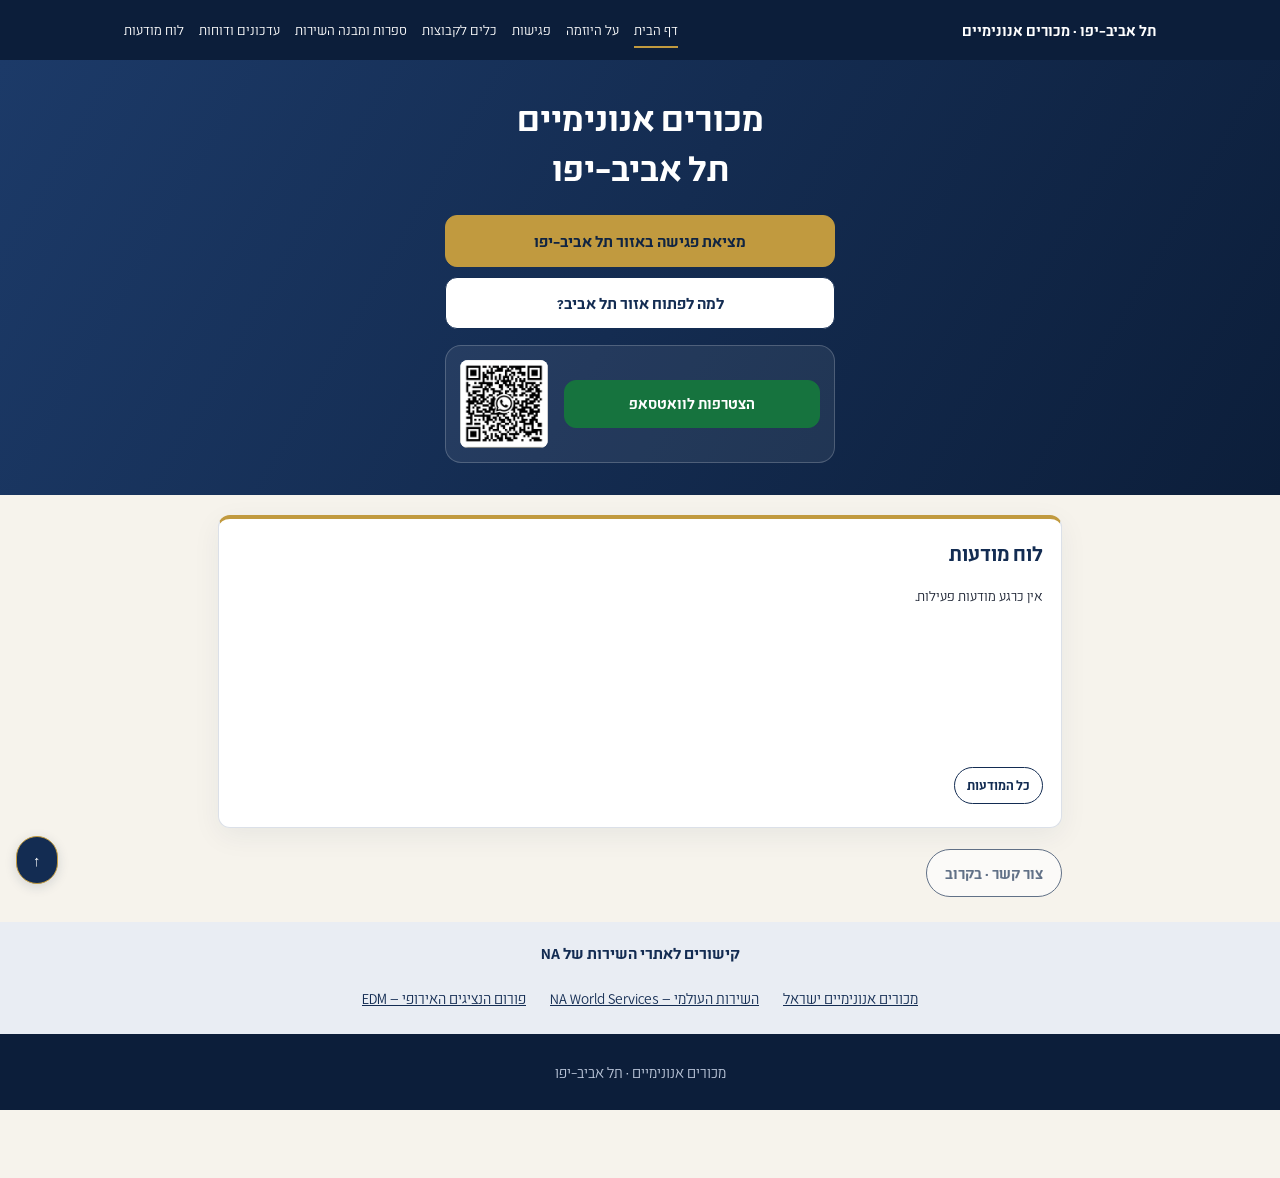
==== index.html @ 6b696fb6 "Apply Meoded Pashut Light and Bold across all site pages" ====
<!doctype html><html lang="he" dir="rtl"><head><meta charset="UTF-8"><meta name="viewport" content="width=device-width, initial-scale=1.0"><meta name="color-scheme" content="light only"><meta name="theme-color" content="#132c52"><title>מכורים אנונימיים · תל אביב–יפו | פגישות, שירות ועדכונים</title><meta name="description" content="מידע לקבוצות ולחברים בתל אביב–יפו: רשימת פגישות, לוח מודעות, קריאות, ספרות ומבנה השירות, היוזמה להקמת אזור וקישור לקבוצת הוואטסאפ."><link rel="canonical" href="https://na-tel-aviv.github.io/"><meta property="og:type" content="website"><meta property="og:locale" content="he_IL"><meta property="og:site_name" content="יוזמת אזור שירות תל אביב–יפו"><meta property="og:title" content="מכורים אנונימיים · תל אביב–יפו | פגישות ושירות"><meta property="og:description" content="מידע לקבוצות ולחברים בתל אביב–יפו: רשימת פגישות, לוח מודעות, קריאות, ספרות ומבנה השירות, היוזמה להקמת אזור וקישור לקבוצת הוואטסאפ."><meta property="og:url" content="https://na-tel-aviv.github.io/"><meta property="og:image" content="https://na-tel-aviv.github.io/assets/tel-aviv-share.jpg"><meta property="og:image:secure_url" content="https://na-tel-aviv.github.io/assets/tel-aviv-share.jpg"><meta property="og:image:type" content="image/jpeg"><meta property="og:image:width" content="1536"><meta property="og:image:height" content="1536"><meta property="og:image:alt" content="אזור תל אביב — סמל NA על רקע העיר בשעת ערב"><meta name="twitter:card" content="summary_large_image"><meta name="twitter:title" content="מכורים אנונימיים · תל אביב–יפו | פגישות ושירות"><meta name="twitter:description" content="מידע לקבוצות ולחברים בתל אביב–יפו: רשימת פגישות, לוח מודעות, קריאות, ספרות ומבנה השירות, היוזמה להקמת אזור וקישור לקבוצת הוואטסאפ."><meta name="twitter:image" content="https://na-tel-aviv.github.io/assets/tel-aviv-share.jpg"><link rel="stylesheet" href="community-v5.css"><script src="community-v5.js" defer></script><style>
.home .hub-hero{padding:32px 20px}.home .hub-hero h1{font-size:38px;line-height:1.3;margin:0 auto 24px}.home .home-actions{display:grid;grid-template-columns:1fr;gap:10px;max-width:390px;margin:0 auto}.home .home-actions>.action{display:flex;align-items:center;justify-content:center;min-height:48px;padding:10px 16px;margin:0;border-radius:12px;font-size:17px}.home-join-row{display:flex;align-items:center;justify-content:space-between;gap:16px;margin-top:6px;padding:14px;background:rgba(255,255,255,.07);border:1px solid rgba(255,255,255,.2);border-radius:16px}.home .home-join-row .whatsapp-qr{width:88px;flex:0 0 88px;border-radius:8px}.home .home-join-row .whatsapp-button{display:flex;align-items:center;justify-content:center;flex:1;min-height:48px;max-width:none;margin:0;padding:10px 12px;border-radius:12px;font-size:16px;line-height:1.4;text-align:center}.home #home-board h2{font-size:22px}.home .compact-home{padding:20px 18px}.home header.nav{padding:12px 0}.home .site-links{gap:5px 15px}
@media(max-width:600px){.home .brand{font-size:14px;text-align:center}.home .site-links{display:grid;grid-template-columns:repeat(3,minmax(0,1fr));gap:2px 8px;margin-top:10px;text-align:center;align-items:center}.home .site-links a{font-size:12px;line-height:1.35;padding:6px 0}.home .site-links a:nth-child(5){grid-column:span 2}.home .hub-hero{padding:28px 20px}.home .hub-hero h1{font-size:30px;margin-bottom:22px}.home .home-actions>.action{font-size:16px}.home .home-join-row{gap:12px;padding:12px}.home .home-join-row .whatsapp-qr{width:80px;flex-basis:80px}.home .home-join-row .whatsapp-button{font-size:15px;padding:10px 8px}.home .container{padding:0 16px}}
</style><link rel="stylesheet" href="typography-meoded.css"></head><body class="home"><header class="nav"></header><main><section class="hub-hero"><h1>מכורים אנונימיים<br>תל אביב–יפו</h1><div class="home-actions"><a class="action primary home-gold" href="meetings.html">מציאת פגישה באזור תל אביב–יפו</a><a class="action" href="initiative.html">למה לפתוח אזור תל אביב?</a><div class="home-join-row"><a class="action whatsapp-button" href="https://chat.whatsapp.com/EUOjk9FN8PeHu8zRY08g4K?s=cl&amp;p=a&amp;mlu=4&amp;ilr=4" target="_blank" rel="noopener noreferrer">הצטרפות לוואטסאפ</a><a href="https://chat.whatsapp.com/EUOjk9FN8PeHu8zRY08g4K?s=cl&amp;p=a&amp;mlu=4&amp;ilr=4" target="_blank" rel="noopener noreferrer" class="whatsapp-qr" aria-label="הצטרפות לקבוצת הוואטסאפ באמצעות קוד QR"><img src="[data-uri]" alt="קוד QR להצטרפות לקבוצת אזור תל אביב בדרך" width="1384" height="1536"></a></div></div></section><div class="hub-main compact-home"><div id="home-board"></div><div class="home-utilities"><button class="action" disabled>צור קשר · בקרוב</button></div></div></main><footer>מכורים אנונימיים · תל אביב–יפו</footer></body></html>
---- community-v5.css ----
:root{--navy:#132c52;--paper:#f6f3ec;--gold:#c19a3f;--muted:#4a5468}*{box-sizing:border-box}html{scroll-padding-top:130px}body{margin:0;background:var(--paper);color:#1c2333;font-family:'Segoe UI',Arial,sans-serif;line-height:1.75;direction:rtl}a{color:var(--navy)}button,input,select,textarea{font:inherit}button,.action{cursor:pointer}a:focus-visible,button:focus-visible,summary:focus-visible,input:focus-visible,select:focus-visible,textarea:focus-visible{outline:3px solid #bd8618;outline-offset:4px}header.nav{position:sticky;top:0;z-index:50;background:#0c1e3a;color:white;padding:14px 0}.nav-inner{display:flex;flex-wrap:wrap;gap:12px;justify-content:space-between;align-items:center}.container{max-width:1080px;margin:auto;padding:0 24px}.brand{font-weight:700}.brand a{color:white;text-decoration:none}.site-links{display:flex;gap:10px 20px;flex-wrap:wrap}.site-links a{color:#fff;font-size:15px;text-decoration:none;padding:4px 0}.site-links a[aria-current=page]{border-bottom:2px solid var(--gold)}.skip{position:fixed;right:20px;top:-100px;z-index:100;background:white;padding:12px}.skip:focus{top:12px}.hub-hero{background:linear-gradient(120deg,#1c3a68,#0c1e3a);color:#fff;padding:58px 24px;text-align:center}.hub-hero h1{font-family:Georgia,'Times New Roman',serif;font-size:clamp(29px,4vw,42px);margin:0 auto 14px;max-width:840px;line-height:1.4;color:white}.hub-hero p{max-width:750px;margin:0 auto;color:#d1dbee;font-size:18px}.hub-main{max-width:1000px;margin:auto;padding:38px 24px 65px;min-width:0}.hub-main h2{color:var(--navy);font-size:26px;line-height:1.4}.hub-main section{padding:22px 0}.intro,.source{color:var(--muted)}.source{font-size:14px}.paper{background:#fff;padding:26px;border-radius:14px;margin:20px 0;border-right:4px solid var(--gold);box-shadow:0 6px 24px #132c5209}.action{display:inline-block;border:1px solid var(--navy);border-radius:24px;padding:9px 18px;color:var(--navy);background:#fff;text-decoration:none;margin:5px 0}.action.primary{background:var(--navy);color:#fff}.toolbar{display:flex;gap:12px;flex-wrap:wrap;align-items:end;margin:20px 0}.toolbar label{display:flex;flex-direction:column;gap:5px;flex:1;min-width:150px}input,select,textarea{border:1px solid #a4afc0;background:white;border-radius:8px;padding:10px;max-width:100%}.meeting-list{display:grid;grid-template-columns:repeat(2,minmax(0,1fr));gap:18px}.meeting-card{background:white;border:1px solid #e1e3e8;border-radius:12px;padding:22px}.meeting-card h2{font-size:22px;margin:6px 0}.meeting-card p{margin:6px 0}.time{font-weight:bold;color:#8b650f}.empty{border:1px dashed #acb7c9;border-radius:12px;padding:26px;background:#fff;color:var(--muted)}details.reading{background:white;border:1px solid #dce0e7;border-radius:12px;margin:14px 0;overflow:hidden}summary{padding:20px;font-size:21px;font-weight:bold;color:var(--navy);cursor:pointer}details .reading-body{padding:0 20px 24px}.reading-scan{display:block;width:100%;height:auto;margin:12px auto}.scan-wrap{overflow:auto}.scan-wrap.enlarged .reading-scan{width:1200px;max-width:none}.diagram{display:block;width:100%;max-width:800px;height:auto;margin:25px auto}.service-item{border-bottom:1px solid #dce0e7;padding:18px 0}.service-item h3{color:var(--navy);margin:0 0 8px}.service-item p{margin:0}.resource-list{list-style:none;padding:0}.resource-list li{border-bottom:1px solid #dce0e7;padding:14px 0}.resource-list a{font-weight:bold}.resource-list p{margin:4px 0;color:var(--muted)}.report-types{display:grid;grid-template-columns:repeat(3,1fr);gap:18px}.report-types h2{font-size:22px}.site-resources{padding:28px 24px;background:#e9edf3;text-align:center}.site-resources h2{font-size:20px;color:var(--navy);margin:0 0 10px}.site-resources a{display:inline-block;margin:6px 12px}footer{padding:24px;background:#0c1e3a;color:#bdc8db;text-align:center}#bulletin{background:#fff;border:1px solid #dbe0e8;border-top:4px solid var(--gold);border-radius:12px;padding:18px;box-shadow:0 8px 28px #132c5210}#bulletin h2{font-size:23px;color:var(--navy);margin:0 0 10px}#bulletin .notice-window{height:290px;overflow:auto;scroll-behavior:auto;overscroll-behavior:contain}#bulletin article{padding:12px 0;border-bottom:1px solid #e1e3e8}#bulletin h3{font-size:17px;margin:3px 0}#bulletin p{font-size:15px;margin:5px 0}#bulletin time{font-size:13px;color:#6b7381}#bulletin .action{font-size:14px;padding:5px 12px}.notice-card{padding:22px;background:#fff;border-radius:12px;margin:16px 0}.notice-card h2{font-size:23px;margin:0}.notice-form label{display:flex;flex-direction:column;margin:16px 0;gap:6px}.notice-form textarea{min-height:130px}.status{color:#34513b}body.has-board{padding-left:310px}body.has-board #bulletin{position:fixed;left:18px;top:155px;width:275px;z-index:20}.hub-main [hidden]{display:none!important}@media(max-width:1100px){body.has-board{padding-left:0}body.has-board #bulletin{position:static;width:auto;margin:20px 20px 0}#bulletin .notice-window{height:175px}.site-links{gap:6px 15px}.site-links a{font-size:14px}}@media(max-width:600px){.meeting-list,.report-types{grid-template-columns:1fr}.hub-main{padding:26px 18px 45px}.hub-hero{padding:38px 20px}.paper{padding:20px}.toolbar label{min-width:125px}.nav-inner{display:block}.site-links{margin-top:10px}.brand{font-size:15px}.container{padding:0 18px}header.nav{position:relative}.hero{padding:55px 0}.hero h1{font-size:32px}.hero p.lead{font-size:18px}.purpose-box{padding:24px}.reading-body{padding:0 10px 16px!important}}@media(prefers-reduced-motion:reduce){html{scroll-behavior:auto}*,*::before,*::after{animation:none!important;transition:none!important}}@media print{body{padding:0!important;background:white}header,#bulletin,.site-resources,footer,.hub-hero,.toolbar,.action,.source,.skip{display:none!important}.hub-main{max-width:none;padding:0}body.print-reading .hub-main>*:not(.reading){display:none}body.print-reading details:not(.printing){display:none}body.print-reading details.printing{display:block;border:0}body.print-reading details.printing summary{display:none}.scan-wrap{overflow:visible}.scan-wrap.enlarged .reading-scan{width:100%;max-width:100%}.reading-scan{break-inside:avoid;max-height:90vh;object-fit:contain}.reading-body{padding:0!important}}

#bulletin[hidden],#board-toggle[hidden]{display:none!important}#board-toggle{position:fixed;left:16px;bottom:calc(16px + env(safe-area-inset-bottom,0px));z-index:61;border:1px solid #c19a3f;border-radius:28px;background:#132c52;color:#fff;padding:10px 18px;box-shadow:0 4px 16px #132c5233;font-weight:bold}@media(max-width:1100px){body.has-board #bulletin{position:fixed;left:12px;right:auto;top:auto;bottom:calc(78px + env(safe-area-inset-bottom,0px));width:min(340px,calc(100vw - 24px));max-height:calc(100dvh - 110px);overflow:auto;margin:0;z-index:60}#bulletin .notice-window{height:min(260px,40dvh)}body.has-board{padding-bottom:72px}}@media print{#board-toggle{display:none!important}}

.home .hub-main{max-width:1160px}.home .hub-hero{padding:65px 22px}.home .hub-hero h1{font-size:clamp(36px,5vw,58px)}.home-eyebrow{font-size:14px;font-weight:bold;letter-spacing:1px;color:#997421}.hub-hero .home-eyebrow{color:#e2c77d;margin-bottom:15px}.home-actions{display:flex;justify-content:center;flex-wrap:wrap;gap:12px;margin-top:26px}.action.home-gold{background:#c19a3f;color:#102442;border-color:#c19a3f}.home-grid{display:grid;grid-template-columns:minmax(0,1.4fr) minmax(0,1fr);gap:24px;align-items:start}.home-intro{margin:0}.home-intro h2{margin-top:8px}#home-board #bulletin{position:static;width:auto;margin:0}#home-board .notice-window{height:280px}.home-whatsapp{display:flex;justify-content:space-between;gap:28px;align-items:center}.whatsapp-button{background:#16733e;color:white;border-color:#16733e}.home .whatsapp-qr{display:block;position:relative;width:208px;aspect-ratio:1;overflow:hidden;border-radius:12px;flex-shrink:0;background:#fff}.home .whatsapp-qr img{position:absolute;width:333.493976%;height:auto;max-width:none;left:-116.86747%;top:-151.566265%}.home-shortcuts{display:grid;grid-template-columns:repeat(3,1fr);gap:18px}.home-shortcuts a{text-decoration:none;margin:0;border-right-width:3px}.home-shortcuts h3{margin:0;color:#132c52}.home-shortcuts p{color:#4a5468;margin-bottom:0}.home-contact{display:flex;justify-content:space-between;align-items:center;gap:20px}.home-contact h2{margin:0}.home-contact p{margin-bottom:0}.home-contact button:disabled{cursor:default;opacity:.65}@media(max-width:750px){.home-grid,.home-shortcuts{grid-template-columns:1fr}.home-whatsapp{flex-direction:column;text-align:center}.home-contact{align-items:start;flex-direction:column}.home .hub-hero{padding:42px 20px}#home-board .notice-window{height:220px}}

.home .paper{padding:26px}@media(max-width:600px){.home .paper{padding:20px}}

#back-to-top{position:fixed;left:16px;bottom:calc(16px + env(safe-area-inset-bottom,0px));z-index:80;border:1px solid #c19a3f;border-radius:24px;padding:10px 16px;background:#132c52;color:#fff;box-shadow:0 3px 12px #132c5226;cursor:pointer;font-size:15px}body{padding-bottom:68px}.home .hub-hero{padding:32px 20px}.home .hub-hero h1{font-size:clamp(30px,4vw,44px);margin-bottom:16px}.home .home-actions{margin-top:16px}.home .compact-home{max-width:880px;padding-top:24px;padding-bottom:24px}.home #home-board .notice-window{height:185px}.home-utilities{display:flex;justify-content:space-between;align-items:start;gap:12px;margin-top:16px}.qr-details summary{font-family:inherit;font-size:15px;padding:10px 14px}.home .qr-details .whatsapp-qr{width:160px;margin:8px auto}.home .site-resources{padding:16px 20px}.home .site-resources h2{font-size:17px}.home-utilities button:disabled{opacity:.65;cursor:default}@media(max-width:600px){.home .home-actions{display:grid;gap:8px}.home .home-actions .action{margin:0}.home .hub-hero{padding:24px 18px}.home-utilities{flex-wrap:wrap}}@media print{#back-to-top{display:none!important}}
---- typography-meoded.css ----
@font-face{font-family:"Meoded Pashut";src:url("meoded-pashut-light.woff") format("woff");font-weight:300;font-style:normal;font-display:swap}
@font-face{font-family:"Meoded Pashut";src:url("meoded-pashut-bold.woff") format("woff");font-weight:700;font-style:normal;font-display:swap}
html body,body .hub-hero h1,body h1,body h2,body h3,body h4,body h5,body h6,body button,body input,body select,body textarea,body summary,body .action,body .btn{font-family:"Meoded Pashut",Arial,sans-serif}
body{font-weight:300}
body h1,body h2,body h3,body h4,body h5,body h6,body strong,body b,body button,body summary,body .action,body .btn{font-weight:700}
body input,body select,body textarea{font-weight:300}
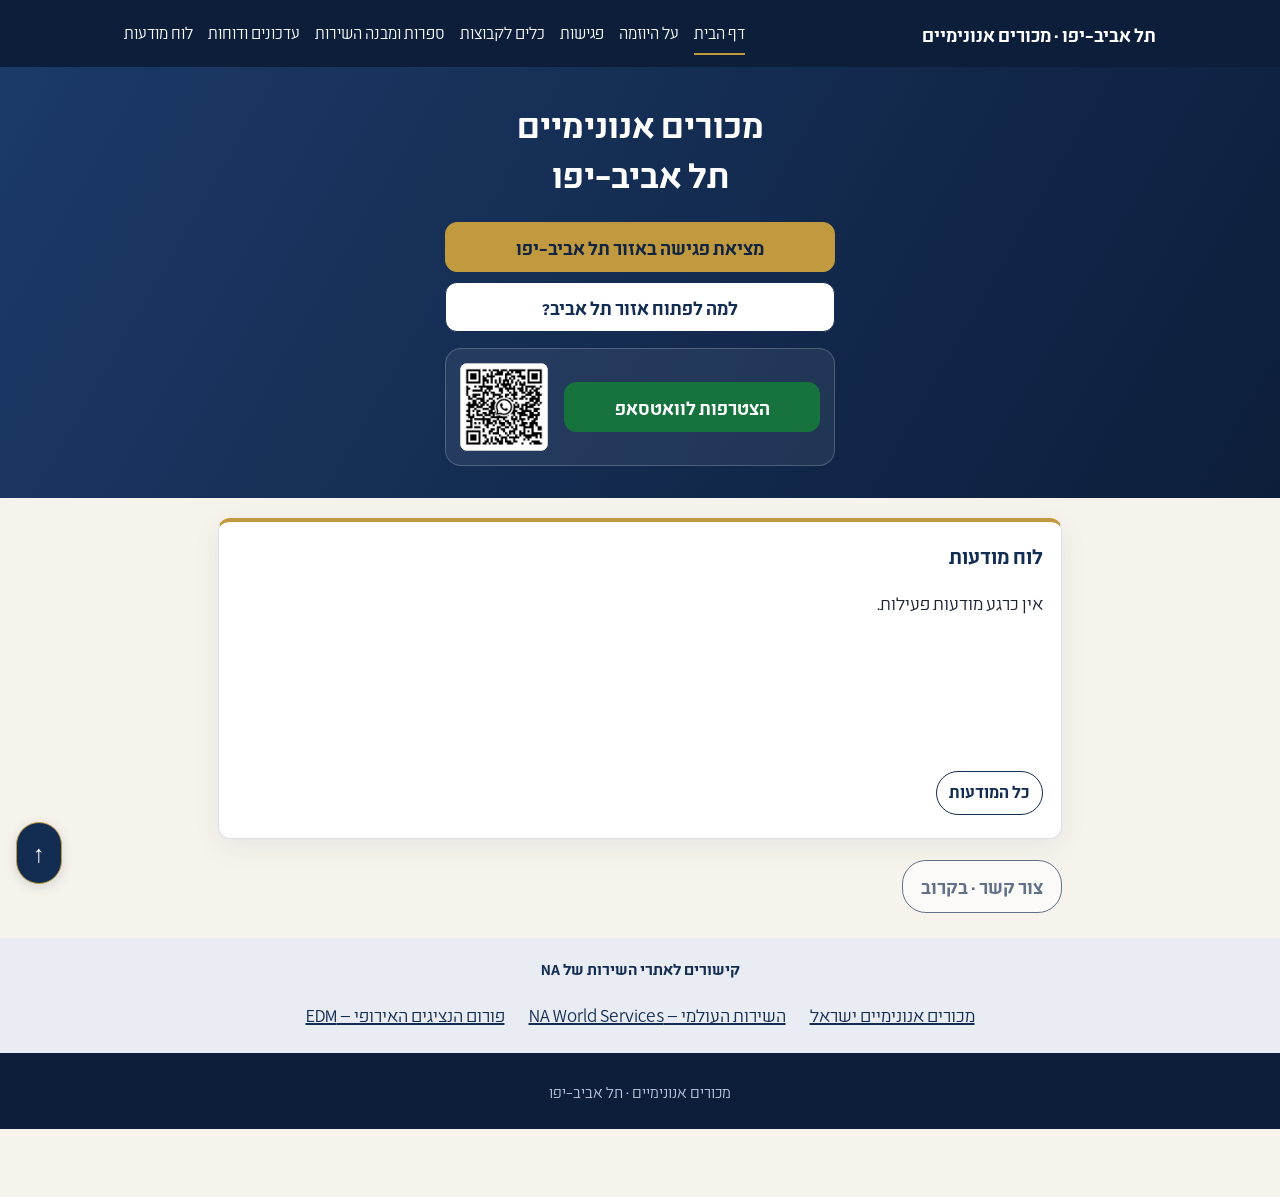
==== commit bdcd5712: "Improve Meoded font readability across site" ====
--- a/index.html
+++ b/index.html
@@ -1,4 +1,4 @@
 <!doctype html><html lang="he" dir="rtl"><head><meta charset="UTF-8"><meta name="viewport" content="width=device-width, initial-scale=1.0"><meta name="color-scheme" content="light only"><meta name="theme-color" content="#132c52"><title>מכורים אנונימיים · תל אביב–יפו | פגישות, שירות ועדכונים</title><meta name="description" content="מידע לקבוצות ולחברים בתל אביב–יפו: רשימת פגישות, לוח מודעות, קריאות, ספרות ומבנה השירות, היוזמה להקמת אזור וקישור לקבוצת הוואטסאפ."><link rel="canonical" href="https://na-tel-aviv.github.io/"><meta property="og:type" content="website"><meta property="og:locale" content="he_IL"><meta property="og:site_name" content="יוזמת אזור שירות תל אביב–יפו"><meta property="og:title" content="מכורים אנונימיים · תל אביב–יפו | פגישות ושירות"><meta property="og:description" content="מידע לקבוצות ולחברים בתל אביב–יפו: רשימת פגישות, לוח מודעות, קריאות, ספרות ומבנה השירות, היוזמה להקמת אזור וקישור לקבוצת הוואטסאפ."><meta property="og:url" content="https://na-tel-aviv.github.io/"><meta property="og:image" content="https://na-tel-aviv.github.io/assets/tel-aviv-share.jpg"><meta property="og:image:secure_url" content="https://na-tel-aviv.github.io/assets/tel-aviv-share.jpg"><meta property="og:image:type" content="image/jpeg"><meta property="og:image:width" content="1536"><meta property="og:image:height" content="1536"><meta property="og:image:alt" content="אזור תל אביב — סמל NA על רקע העיר בשעת ערב"><meta name="twitter:card" content="summary_large_image"><meta name="twitter:title" content="מכורים אנונימיים · תל אביב–יפו | פגישות ושירות"><meta name="twitter:description" content="מידע לקבוצות ולחברים בתל אביב–יפו: רשימת פגישות, לוח מודעות, קריאות, ספרות ומבנה השירות, היוזמה להקמת אזור וקישור לקבוצת הוואטסאפ."><meta name="twitter:image" content="https://na-tel-aviv.github.io/assets/tel-aviv-share.jpg"><link rel="stylesheet" href="community-v5.css"><script src="community-v5.js" defer></script><style>
 .home .hub-hero{padding:32px 20px}.home .hub-hero h1{font-size:38px;line-height:1.3;margin:0 auto 24px}.home .home-actions{display:grid;grid-template-columns:1fr;gap:10px;max-width:390px;margin:0 auto}.home .home-actions>.action{display:flex;align-items:center;justify-content:center;min-height:48px;padding:10px 16px;margin:0;border-radius:12px;font-size:17px}.home-join-row{display:flex;align-items:center;justify-content:space-between;gap:16px;margin-top:6px;padding:14px;background:rgba(255,255,255,.07);border:1px solid rgba(255,255,255,.2);border-radius:16px}.home .home-join-row .whatsapp-qr{width:88px;flex:0 0 88px;border-radius:8px}.home .home-join-row .whatsapp-button{display:flex;align-items:center;justify-content:center;flex:1;min-height:48px;max-width:none;margin:0;padding:10px 12px;border-radius:12px;font-size:16px;line-height:1.4;text-align:center}.home #home-board h2{font-size:22px}.home .compact-home{padding:20px 18px}.home header.nav{padding:12px 0}.home .site-links{gap:5px 15px}
 @media(max-width:600px){.home .brand{font-size:14px;text-align:center}.home .site-links{display:grid;grid-template-columns:repeat(3,minmax(0,1fr));gap:2px 8px;margin-top:10px;text-align:center;align-items:center}.home .site-links a{font-size:12px;line-height:1.35;padding:6px 0}.home .site-links a:nth-child(5){grid-column:span 2}.home .hub-hero{padding:28px 20px}.home .hub-hero h1{font-size:30px;margin-bottom:22px}.home .home-actions>.action{font-size:16px}.home .home-join-row{gap:12px;padding:12px}.home .home-join-row .whatsapp-qr{width:80px;flex-basis:80px}.home .home-join-row .whatsapp-button{font-size:15px;padding:10px 8px}.home .container{padding:0 16px}}
-</style><link rel="stylesheet" href="typography-meoded.css"></head><body class="home"><header class="nav"></header><main><section class="hub-hero"><h1>מכורים אנונימיים<br>תל אביב–יפו</h1><div class="home-actions"><a class="action primary home-gold" href="meetings.html">מציאת פגישה באזור תל אביב–יפו</a><a class="action" href="initiative.html">למה לפתוח אזור תל אביב?</a><div class="home-join-row"><a class="action whatsapp-button" href="https://chat.whatsapp.com/EUOjk9FN8PeHu8zRY08g4K?s=cl&amp;p=a&amp;mlu=4&amp;ilr=4" target="_blank" rel="noopener noreferrer">הצטרפות לוואטסאפ</a><a href="https://chat.whatsapp.com/EUOjk9FN8PeHu8zRY08g4K?s=cl&amp;p=a&amp;mlu=4&amp;ilr=4" target="_blank" rel="noopener noreferrer" class="whatsapp-qr" aria-label="הצטרפות לקבוצת הוואטסאפ באמצעות קוד QR"><img src="[data-uri]" alt="קוד QR להצטרפות לקבוצת אזור תל אביב בדרך" width="1384" height="1536"></a></div></div></section><div class="hub-main compact-home"><div id="home-board"></div><div class="home-utilities"><button class="action" disabled>צור קשר · בקרוב</button></div></div></main><footer>מכורים אנונימיים · תל אביב–יפו</footer></body></html>+</style><link rel="stylesheet" href="typography-meoded-v2.css"></head><body class="home"><header class="nav"></header><main><section class="hub-hero"><h1>מכורים אנונימיים<br>תל אביב–יפו</h1><div class="home-actions"><a class="action primary home-gold" href="meetings.html">מציאת פגישה באזור תל אביב–יפו</a><a class="action" href="initiative.html">למה לפתוח אזור תל אביב?</a><div class="home-join-row"><a class="action whatsapp-button" href="https://chat.whatsapp.com/EUOjk9FN8PeHu8zRY08g4K?s=cl&amp;p=a&amp;mlu=4&amp;ilr=4" target="_blank" rel="noopener noreferrer">הצטרפות לוואטסאפ</a><a href="https://chat.whatsapp.com/EUOjk9FN8PeHu8zRY08g4K?s=cl&amp;p=a&amp;mlu=4&amp;ilr=4" target="_blank" rel="noopener noreferrer" class="whatsapp-qr" aria-label="הצטרפות לקבוצת הוואטסאפ באמצעות קוד QR"><img src="[data-uri]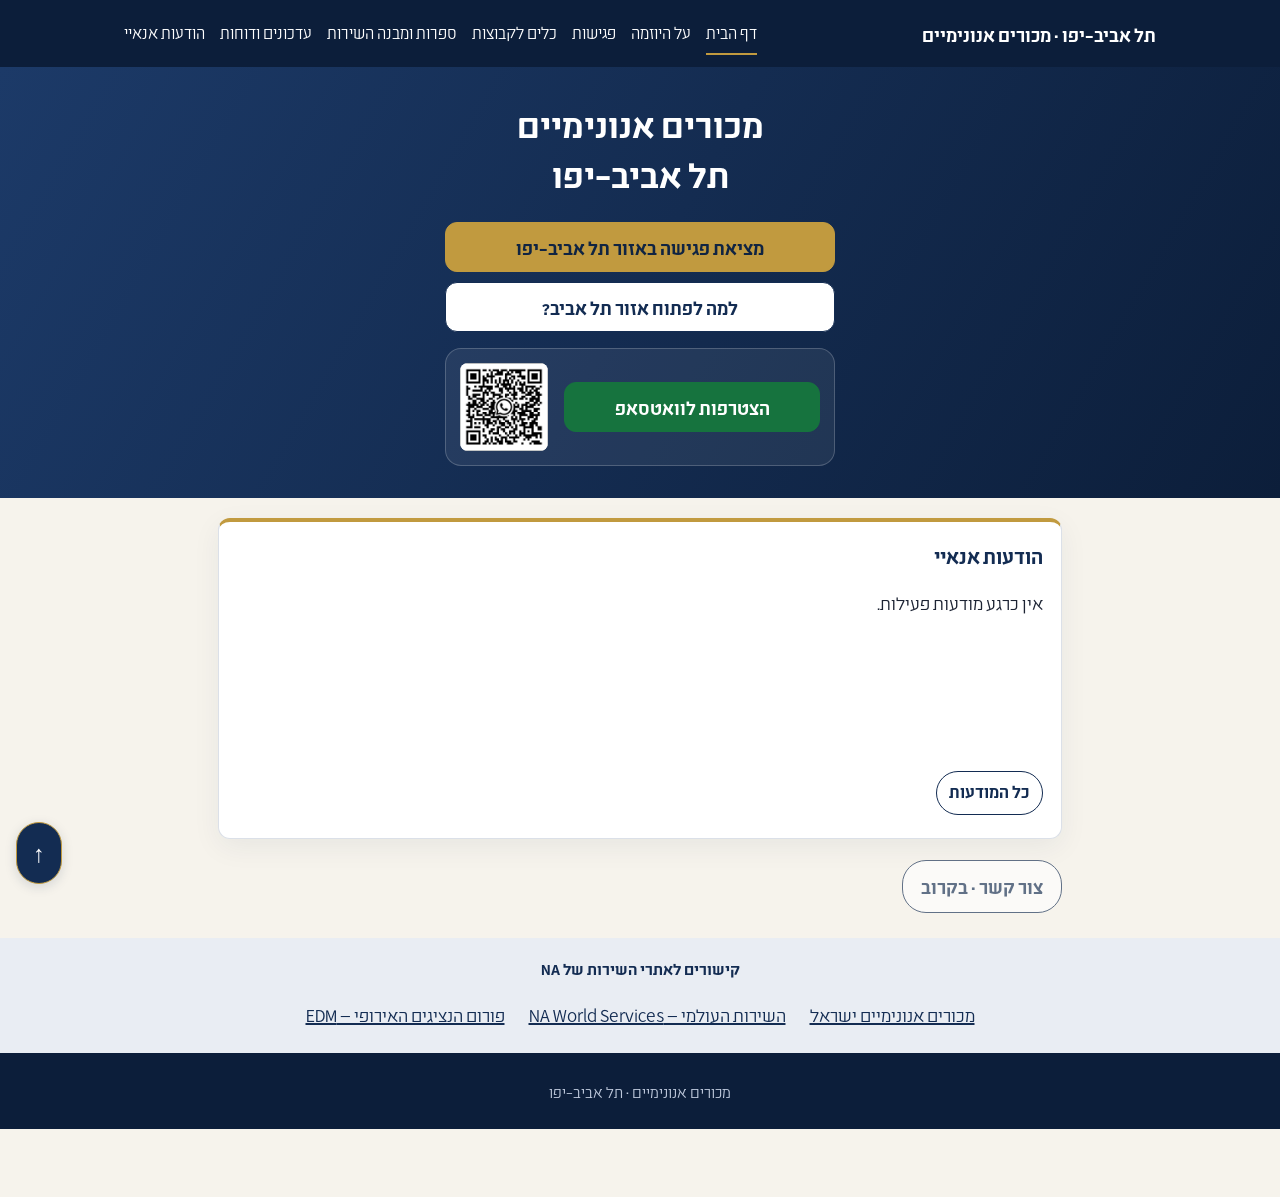
==== commit 1e7d57d1: "Rename notice board and remove subtitle" ====
--- a/index.html
+++ b/index.html
@@ -1,4 +1,4 @@
-<!doctype html><html lang="he" dir="rtl"><head><meta charset="UTF-8"><meta name="viewport" content="width=device-width, initial-scale=1.0"><meta name="color-scheme" content="light only"><meta name="theme-color" content="#132c52"><title>מכורים אנונימיים · תל אביב–יפו | פגישות, שירות ועדכונים</title><meta name="description" content="מידע לקבוצות ולחברים בתל אביב–יפו: רשימת פגישות, לוח מודעות, קריאות, ספרות ומבנה השירות, היוזמה להקמת אזור וקישור לקבוצת הוואטסאפ."><link rel="canonical" href="https://na-tel-aviv.github.io/"><meta property="og:type" content="website"><meta property="og:locale" content="he_IL"><meta property="og:site_name" content="יוזמת אזור שירות תל אביב–יפו"><meta property="og:title" content="מכורים אנונימיים · תל אביב–יפו | פגישות ושירות"><meta property="og:description" content="מידע לקבוצות ולחברים בתל אביב–יפו: רשימת פגישות, לוח מודעות, קריאות, ספרות ומבנה השירות, היוזמה להקמת אזור וקישור לקבוצת הוואטסאפ."><meta property="og:url" content="https://na-tel-aviv.github.io/"><meta property="og:image" content="https://na-tel-aviv.github.io/assets/tel-aviv-share.jpg"><meta property="og:image:secure_url" content="https://na-tel-aviv.github.io/assets/tel-aviv-share.jpg"><meta property="og:image:type" content="image/jpeg"><meta property="og:image:width" content="1536"><meta property="og:image:height" content="1536"><meta property="og:image:alt" content="אזור תל אביב — סמל NA על רקע העיר בשעת ערב"><meta name="twitter:card" content="summary_large_image"><meta name="twitter:title" content="מכורים אנונימיים · תל אביב–יפו | פגישות ושירות"><meta name="twitter:description" content="מידע לקבוצות ולחברים בתל אביב–יפו: רשימת פגישות, לוח מודעות, קריאות, ספרות ומבנה השירות, היוזמה להקמת אזור וקישור לקבוצת הוואטסאפ."><meta name="twitter:image" content="https://na-tel-aviv.github.io/assets/tel-aviv-share.jpg"><link rel="stylesheet" href="community-v5.css"><script src="community-v5.js" defer></script><style>
+<!doctype html><html lang="he" dir="rtl"><head><meta charset="UTF-8"><meta name="viewport" content="width=device-width, initial-scale=1.0"><meta name="color-scheme" content="light only"><meta name="theme-color" content="#132c52"><title>מכורים אנונימיים · תל אביב–יפו | פגישות, שירות ועדכונים</title><meta name="description" content="מידע לקבוצות ולחברים בתל אביב–יפו: רשימת פגישות, הודעות אנאיי, קריאות, ספרות ומבנה השירות, היוזמה להקמת אזור וקישור לקבוצת הוואטסאפ."><link rel="canonical" href="https://na-tel-aviv.github.io/"><meta property="og:type" content="website"><meta property="og:locale" content="he_IL"><meta property="og:site_name" content="יוזמת אזור שירות תל אביב–יפו"><meta property="og:title" content="מכורים אנונימיים · תל אביב–יפו | פגישות ושירות"><meta property="og:description" content="מידע לקבוצות ולחברים בתל אביב–יפו: רשימת פגישות, הודעות אנאיי, קריאות, ספרות ומבנה השירות, היוזמה להקמת אזור וקישור לקבוצת הוואטסאפ."><meta property="og:url" content="https://na-tel-aviv.github.io/"><meta property="og:image" content="https://na-tel-aviv.github.io/assets/tel-aviv-share.jpg"><meta property="og:image:secure_url" content="https://na-tel-aviv.github.io/assets/tel-aviv-share.jpg"><meta property="og:image:type" content="image/jpeg"><meta property="og:image:width" content="1536"><meta property="og:image:height" content="1536"><meta property="og:image:alt" content="אזור תל אביב — סמל NA על רקע העיר בשעת ערב"><meta name="twitter:card" content="summary_large_image"><meta name="twitter:title" content="מכורים אנונימיים · תל אביב–יפו | פגישות ושירות"><meta name="twitter:description" content="מידע לקבוצות ולחברים בתל אביב–יפו: רשימת פגישות, הודעות אנאיי, קריאות, ספרות ומבנה השירות, היוזמה להקמת אזור וקישור לקבוצת הוואטסאפ."><meta name="twitter:image" content="https://na-tel-aviv.github.io/assets/tel-aviv-share.jpg"><link rel="stylesheet" href="community-v5.css"><script src="community-v5.js" defer></script><style>
 .home .hub-hero{padding:32px 20px}.home .hub-hero h1{font-size:38px;line-height:1.3;margin:0 auto 24px}.home .home-actions{display:grid;grid-template-columns:1fr;gap:10px;max-width:390px;margin:0 auto}.home .home-actions>.action{display:flex;align-items:center;justify-content:center;min-height:48px;padding:10px 16px;margin:0;border-radius:12px;font-size:17px}.home-join-row{display:flex;align-items:center;justify-content:space-between;gap:16px;margin-top:6px;padding:14px;background:rgba(255,255,255,.07);border:1px solid rgba(255,255,255,.2);border-radius:16px}.home .home-join-row .whatsapp-qr{width:88px;flex:0 0 88px;border-radius:8px}.home .home-join-row .whatsapp-button{display:flex;align-items:center;justify-content:center;flex:1;min-height:48px;max-width:none;margin:0;padding:10px 12px;border-radius:12px;font-size:16px;line-height:1.4;text-align:center}.home #home-board h2{font-size:22px}.home .compact-home{padding:20px 18px}.home header.nav{padding:12px 0}.home .site-links{gap:5px 15px}
 @media(max-width:600px){.home .brand{font-size:14px;text-align:center}.home .site-links{display:grid;grid-template-columns:repeat(3,minmax(0,1fr));gap:2px 8px;margin-top:10px;text-align:center;align-items:center}.home .site-links a{font-size:12px;line-height:1.35;padding:6px 0}.home .site-links a:nth-child(5){grid-column:span 2}.home .hub-hero{padding:28px 20px}.home .hub-hero h1{font-size:30px;margin-bottom:22px}.home .home-actions>.action{font-size:16px}.home .home-join-row{gap:12px;padding:12px}.home .home-join-row .whatsapp-qr{width:80px;flex-basis:80px}.home .home-join-row .whatsapp-button{font-size:15px;padding:10px 8px}.home .container{padding:0 16px}}
 </style><link rel="stylesheet" href="typography-meoded-v2.css"></head><body class="home"><header class="nav"></header><main><section class="hub-hero"><h1>מכורים אנונימיים<br>תל אביב–יפו</h1><div class="home-actions"><a class="action primary home-gold" href="meetings.html">מציאת פגישה באזור תל אביב–יפו</a><a class="action" href="initiative.html">למה לפתוח אזור תל אביב?</a><div class="home-join-row"><a class="action whatsapp-button" href="https://chat.whatsapp.com/EUOjk9FN8PeHu8zRY08g4K?s=cl&amp;p=a&amp;mlu=4&amp;ilr=4" target="_blank" rel="noopener noreferrer">הצטרפות לוואטסאפ</a><a href="https://chat.whatsapp.com/EUOjk9FN8PeHu8zRY08g4K?s=cl&amp;p=a&amp;mlu=4&amp;ilr=4" target="_blank" rel="noopener noreferrer" class="whatsapp-qr" aria-label="הצטרפות לקבוצת הוואטסאפ באמצעות קוד QR"><img src="[data-uri]" alt="קוד QR להצטרפות לקבוצת אזור תל אביב בדרך" width="1384" height="1536"></a></div></div></section><div class="hub-main compact-home"><div id="home-board"></div><div class="home-utilities"><button class="action" disabled>צור קשר · בקרוב</button></div></div></main><footer>מכורים אנונימיים · תל אביב–יפו</footer></body></html>
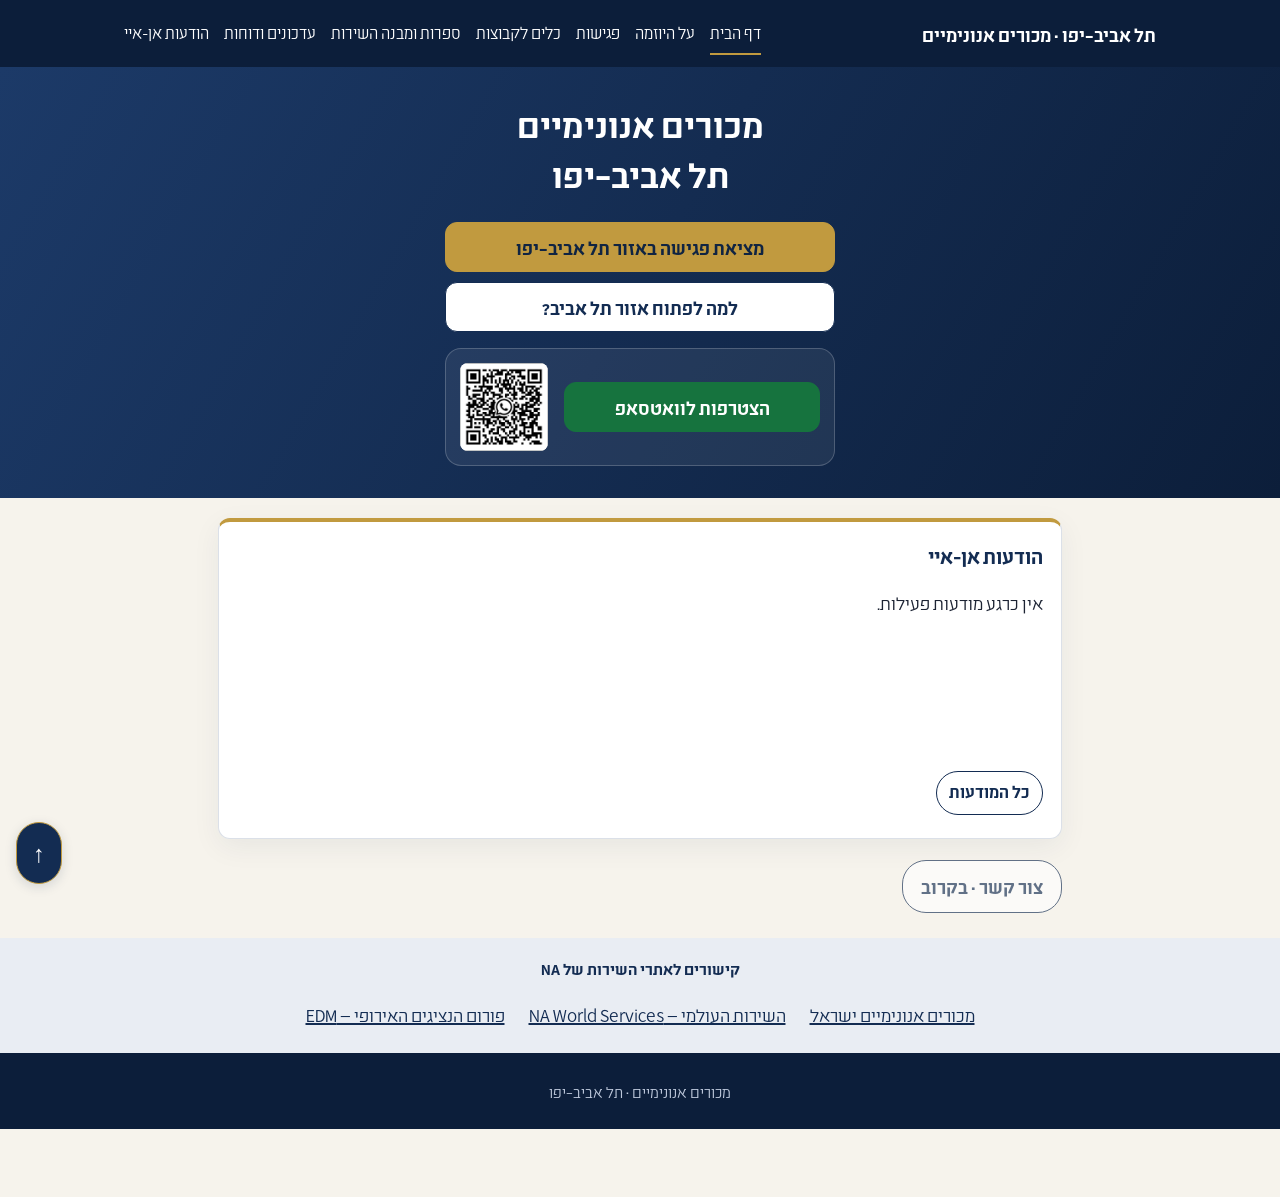
==== commit 8b783599: "Standardize Hebrew NA spelling across site" ====
--- a/index.html
+++ b/index.html
@@ -1,4 +1,4 @@
-<!doctype html><html lang="he" dir="rtl"><head><meta charset="UTF-8"><meta name="viewport" content="width=device-width, initial-scale=1.0"><meta name="color-scheme" content="light only"><meta name="theme-color" content="#132c52"><title>מכורים אנונימיים · תל אביב–יפו | פגישות, שירות ועדכונים</title><meta name="description" content="מידע לקבוצות ולחברים בתל אביב–יפו: רשימת פגישות, הודעות אנאיי, קריאות, ספרות ומבנה השירות, היוזמה להקמת אזור וקישור לקבוצת הוואטסאפ."><link rel="canonical" href="https://na-tel-aviv.github.io/"><meta property="og:type" content="website"><meta property="og:locale" content="he_IL"><meta property="og:site_name" content="יוזמת אזור שירות תל אביב–יפו"><meta property="og:title" content="מכורים אנונימיים · תל אביב–יפו | פגישות ושירות"><meta property="og:description" content="מידע לקבוצות ולחברים בתל אביב–יפו: רשימת פגישות, הודעות אנאיי, קריאות, ספרות ומבנה השירות, היוזמה להקמת אזור וקישור לקבוצת הוואטסאפ."><meta property="og:url" content="https://na-tel-aviv.github.io/"><meta property="og:image" content="https://na-tel-aviv.github.io/assets/tel-aviv-share.jpg"><meta property="og:image:secure_url" content="https://na-tel-aviv.github.io/assets/tel-aviv-share.jpg"><meta property="og:image:type" content="image/jpeg"><meta property="og:image:width" content="1536"><meta property="og:image:height" content="1536"><meta property="og:image:alt" content="אזור תל אביב — סמל NA על רקע העיר בשעת ערב"><meta name="twitter:card" content="summary_large_image"><meta name="twitter:title" content="מכורים אנונימיים · תל אביב–יפו | פגישות ושירות"><meta name="twitter:description" content="מידע לקבוצות ולחברים בתל אביב–יפו: רשימת פגישות, הודעות אנאיי, קריאות, ספרות ומבנה השירות, היוזמה להקמת אזור וקישור לקבוצת הוואטסאפ."><meta name="twitter:image" content="https://na-tel-aviv.github.io/assets/tel-aviv-share.jpg"><link rel="stylesheet" href="community-v5.css"><script src="community-v5.js" defer></script><style>
+<!doctype html><html lang="he" dir="rtl"><head><meta charset="UTF-8"><meta name="viewport" content="width=device-width, initial-scale=1.0"><meta name="color-scheme" content="light only"><meta name="theme-color" content="#132c52"><title>מכורים אנונימיים · תל אביב–יפו | פגישות, שירות ועדכונים</title><meta name="description" content="מידע לקבוצות ולחברים בתל אביב–יפו: רשימת פגישות, הודעות אן-איי, קריאות, ספרות ומבנה השירות, היוזמה להקמת אזור וקישור לקבוצת הוואטסאפ."><link rel="canonical" href="https://na-tel-aviv.github.io/"><meta property="og:type" content="website"><meta property="og:locale" content="he_IL"><meta property="og:site_name" content="יוזמת אזור שירות תל אביב–יפו"><meta property="og:title" content="מכורים אנונימיים · תל אביב–יפו | פגישות ושירות"><meta property="og:description" content="מידע לקבוצות ולחברים בתל אביב–יפו: רשימת פגישות, הודעות אן-איי, קריאות, ספרות ומבנה השירות, היוזמה להקמת אזור וקישור לקבוצת הוואטסאפ."><meta property="og:url" content="https://na-tel-aviv.github.io/"><meta property="og:image" content="https://na-tel-aviv.github.io/assets/tel-aviv-share.jpg"><meta property="og:image:secure_url" content="https://na-tel-aviv.github.io/assets/tel-aviv-share.jpg"><meta property="og:image:type" content="image/jpeg"><meta property="og:image:width" content="1536"><meta property="og:image:height" content="1536"><meta property="og:image:alt" content="אזור תל אביב — סמל NA על רקע העיר בשעת ערב"><meta name="twitter:card" content="summary_large_image"><meta name="twitter:title" content="מכורים אנונימיים · תל אביב–יפו | פגישות ושירות"><meta name="twitter:description" content="מידע לקבוצות ולחברים בתל אביב–יפו: רשימת פגישות, הודעות אן-איי, קריאות, ספרות ומבנה השירות, היוזמה להקמת אזור וקישור לקבוצת הוואטסאפ."><meta name="twitter:image" content="https://na-tel-aviv.github.io/assets/tel-aviv-share.jpg"><link rel="stylesheet" href="community-v5.css"><script src="community-v5.js?v=hebrew-na" defer></script><style>
 .home .hub-hero{padding:32px 20px}.home .hub-hero h1{font-size:38px;line-height:1.3;margin:0 auto 24px}.home .home-actions{display:grid;grid-template-columns:1fr;gap:10px;max-width:390px;margin:0 auto}.home .home-actions>.action{display:flex;align-items:center;justify-content:center;min-height:48px;padding:10px 16px;margin:0;border-radius:12px;font-size:17px}.home-join-row{display:flex;align-items:center;justify-content:space-between;gap:16px;margin-top:6px;padding:14px;background:rgba(255,255,255,.07);border:1px solid rgba(255,255,255,.2);border-radius:16px}.home .home-join-row .whatsapp-qr{width:88px;flex:0 0 88px;border-radius:8px}.home .home-join-row .whatsapp-button{display:flex;align-items:center;justify-content:center;flex:1;min-height:48px;max-width:none;margin:0;padding:10px 12px;border-radius:12px;font-size:16px;line-height:1.4;text-align:center}.home #home-board h2{font-size:22px}.home .compact-home{padding:20px 18px}.home header.nav{padding:12px 0}.home .site-links{gap:5px 15px}
 @media(max-width:600px){.home .brand{font-size:14px;text-align:center}.home .site-links{display:grid;grid-template-columns:repeat(3,minmax(0,1fr));gap:2px 8px;margin-top:10px;text-align:center;align-items:center}.home .site-links a{font-size:12px;line-height:1.35;padding:6px 0}.home .site-links a:nth-child(5){grid-column:span 2}.home .hub-hero{padding:28px 20px}.home .hub-hero h1{font-size:30px;margin-bottom:22px}.home .home-actions>.action{font-size:16px}.home .home-join-row{gap:12px;padding:12px}.home .home-join-row .whatsapp-qr{width:80px;flex-basis:80px}.home .home-join-row .whatsapp-button{font-size:15px;padding:10px 8px}.home .container{padding:0 16px}}
 </style><link rel="stylesheet" href="typography-meoded-v2.css"></head><body class="home"><header class="nav"></header><main><section class="hub-hero"><h1>מכורים אנונימיים<br>תל אביב–יפו</h1><div class="home-actions"><a class="action primary home-gold" href="meetings.html">מציאת פגישה באזור תל אביב–יפו</a><a class="action" href="initiative.html">למה לפתוח אזור תל אביב?</a><div class="home-join-row"><a class="action whatsapp-button" href="https://chat.whatsapp.com/EUOjk9FN8PeHu8zRY08g4K?s=cl&amp;p=a&amp;mlu=4&amp;ilr=4" target="_blank" rel="noopener noreferrer">הצטרפות לוואטסאפ</a><a href="https://chat.whatsapp.com/EUOjk9FN8PeHu8zRY08g4K?s=cl&amp;p=a&amp;mlu=4&amp;ilr=4" target="_blank" rel="noopener noreferrer" class="whatsapp-qr" aria-label="הצטרפות לקבוצת הוואטסאפ באמצעות קוד QR"><img src="[data-uri]" alt="קוד QR להצטרפות לקבוצת אזור תל אביב בדרך" width="1384" height="1536"></a></div></div></section><div class="hub-main compact-home"><div id="home-board"></div><div class="home-utilities"><button class="action" disabled>צור קשר · בקרוב</button></div></div></main><footer>מכורים אנונימיים · תל אביב–יפו</footer></body></html>
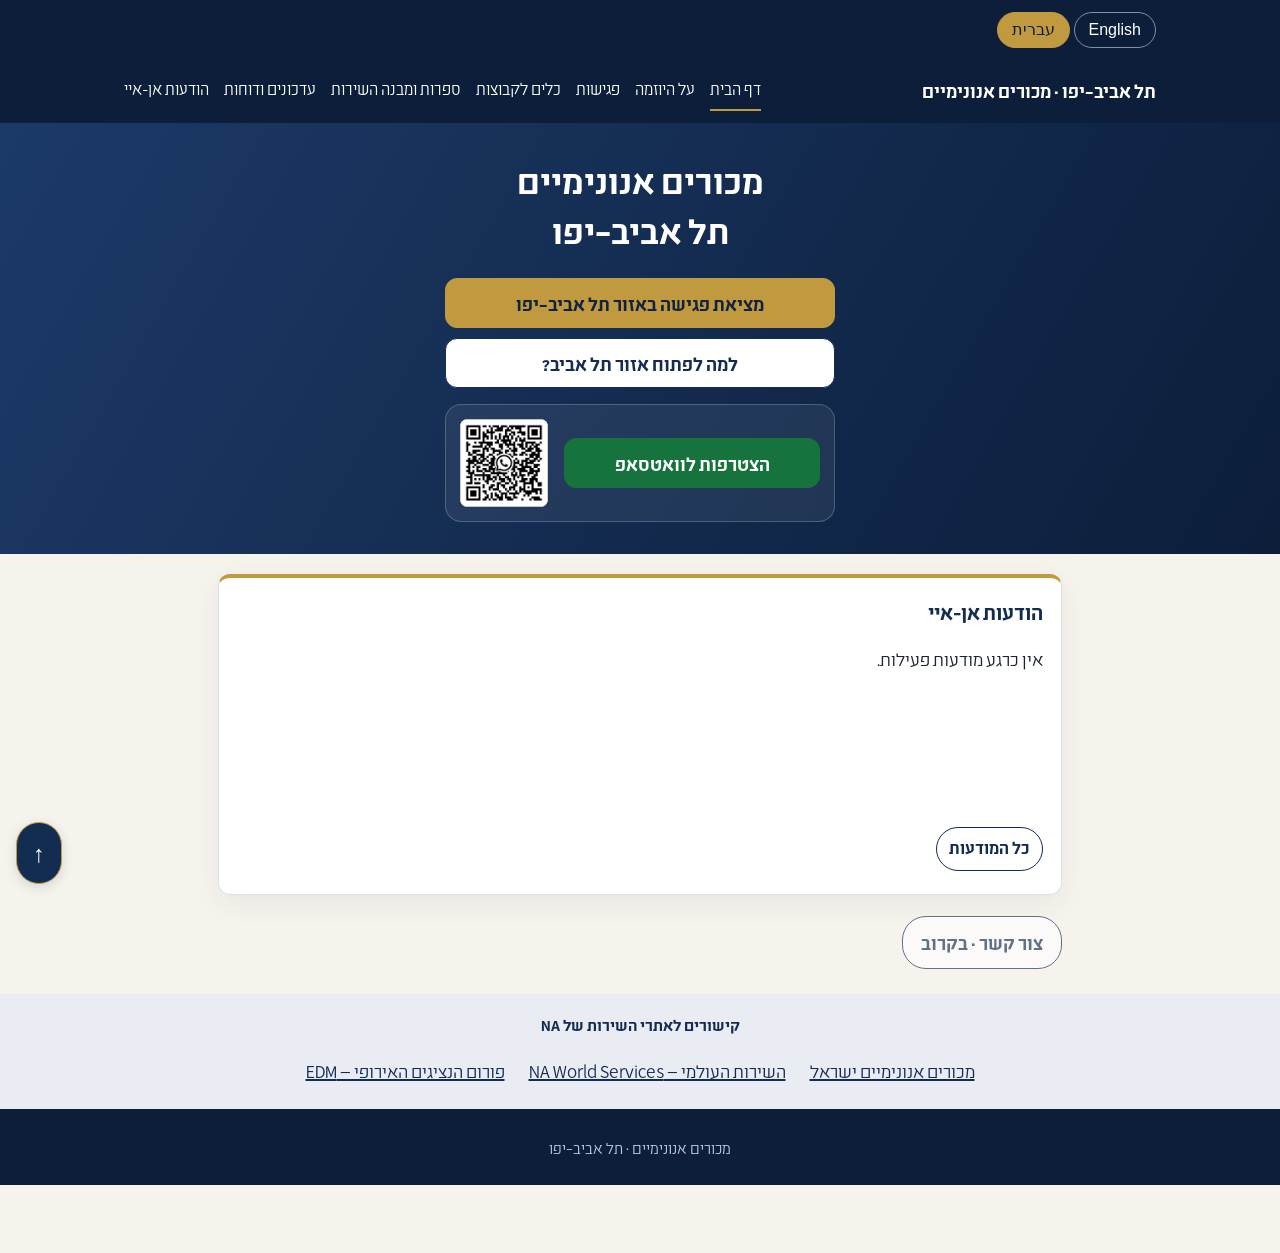
==== commit 586bf6e0: "Add Hebrew and English language selection across the website" ====
--- a/index.html
+++ b/index.html
@@ -1,4 +1,4 @@
-<!doctype html><html lang="he" dir="rtl"><head><meta charset="UTF-8"><meta name="viewport" content="width=device-width, initial-scale=1.0"><meta name="color-scheme" content="light only"><meta name="theme-color" content="#132c52"><title>מכורים אנונימיים · תל אביב–יפו | פגישות, שירות ועדכונים</title><meta name="description" content="מידע לקבוצות ולחברים בתל אביב–יפו: רשימת פגישות, הודעות אן-איי, קריאות, ספרות ומבנה השירות, היוזמה להקמת אזור וקישור לקבוצת הוואטסאפ."><link rel="canonical" href="https://na-tel-aviv.github.io/"><meta property="og:type" content="website"><meta property="og:locale" content="he_IL"><meta property="og:site_name" content="יוזמת אזור שירות תל אביב–יפו"><meta property="og:title" content="מכורים אנונימיים · תל אביב–יפו | פגישות ושירות"><meta property="og:description" content="מידע לקבוצות ולחברים בתל אביב–יפו: רשימת פגישות, הודעות אן-איי, קריאות, ספרות ומבנה השירות, היוזמה להקמת אזור וקישור לקבוצת הוואטסאפ."><meta property="og:url" content="https://na-tel-aviv.github.io/"><meta property="og:image" content="https://na-tel-aviv.github.io/assets/tel-aviv-share.jpg"><meta property="og:image:secure_url" content="https://na-tel-aviv.github.io/assets/tel-aviv-share.jpg"><meta property="og:image:type" content="image/jpeg"><meta property="og:image:width" content="1536"><meta property="og:image:height" content="1536"><meta property="og:image:alt" content="אזור תל אביב — סמל NA על רקע העיר בשעת ערב"><meta name="twitter:card" content="summary_large_image"><meta name="twitter:title" content="מכורים אנונימיים · תל אביב–יפו | פגישות ושירות"><meta name="twitter:description" content="מידע לקבוצות ולחברים בתל אביב–יפו: רשימת פגישות, הודעות אן-איי, קריאות, ספרות ומבנה השירות, היוזמה להקמת אזור וקישור לקבוצת הוואטסאפ."><meta name="twitter:image" content="https://na-tel-aviv.github.io/assets/tel-aviv-share.jpg"><link rel="stylesheet" href="community-v5.css"><script src="community-v5.js?v=hebrew-na" defer></script><style>
+<!doctype html><html lang="he" dir="rtl"><head><meta charset="UTF-8"><meta name="viewport" content="width=device-width, initial-scale=1.0"><meta name="color-scheme" content="light only"><meta name="theme-color" content="#132c52"><title>מכורים אנונימיים · תל אביב–יפו | פגישות, שירות ועדכונים</title><meta name="description" content="מידע לקבוצות ולחברים בתל אביב–יפו: רשימת פגישות, הודעות אן-איי, קריאות, ספרות ומבנה השירות, היוזמה להקמת אזור וקישור לקבוצת הוואטסאפ."><link rel="canonical" href="https://na-tel-aviv.github.io/"><meta property="og:type" content="website"><meta property="og:locale" content="he_IL"><meta property="og:site_name" content="יוזמת אזור שירות תל אביב–יפו"><meta property="og:title" content="מכורים אנונימיים · תל אביב–יפו | פגישות ושירות"><meta property="og:description" content="מידע לקבוצות ולחברים בתל אביב–יפו: רשימת פגישות, הודעות אן-איי, קריאות, ספרות ומבנה השירות, היוזמה להקמת אזור וקישור לקבוצת הוואטסאפ."><meta property="og:url" content="https://na-tel-aviv.github.io/"><meta property="og:image" content="https://na-tel-aviv.github.io/assets/tel-aviv-share.jpg"><meta property="og:image:secure_url" content="https://na-tel-aviv.github.io/assets/tel-aviv-share.jpg"><meta property="og:image:type" content="image/jpeg"><meta property="og:image:width" content="1536"><meta property="og:image:height" content="1536"><meta property="og:image:alt" content="אזור תל אביב — סמל NA על רקע העיר בשעת ערב"><meta name="twitter:card" content="summary_large_image"><meta name="twitter:title" content="מכורים אנונימיים · תל אביב–יפו | פגישות ושירות"><meta name="twitter:description" content="מידע לקבוצות ולחברים בתל אביב–יפו: רשימת פגישות, הודעות אן-איי, קריאות, ספרות ומבנה השירות, היוזמה להקמת אזור וקישור לקבוצת הוואטסאפ."><meta name="twitter:image" content="https://na-tel-aviv.github.io/assets/tel-aviv-share.jpg"><link rel="stylesheet" href="community-v5.css"><script src="community-v5.js?v=bilingual1" defer></script><style>
 .home .hub-hero{padding:32px 20px}.home .hub-hero h1{font-size:38px;line-height:1.3;margin:0 auto 24px}.home .home-actions{display:grid;grid-template-columns:1fr;gap:10px;max-width:390px;margin:0 auto}.home .home-actions>.action{display:flex;align-items:center;justify-content:center;min-height:48px;padding:10px 16px;margin:0;border-radius:12px;font-size:17px}.home-join-row{display:flex;align-items:center;justify-content:space-between;gap:16px;margin-top:6px;padding:14px;background:rgba(255,255,255,.07);border:1px solid rgba(255,255,255,.2);border-radius:16px}.home .home-join-row .whatsapp-qr{width:88px;flex:0 0 88px;border-radius:8px}.home .home-join-row .whatsapp-button{display:flex;align-items:center;justify-content:center;flex:1;min-height:48px;max-width:none;margin:0;padding:10px 12px;border-radius:12px;font-size:16px;line-height:1.4;text-align:center}.home #home-board h2{font-size:22px}.home .compact-home{padding:20px 18px}.home header.nav{padding:12px 0}.home .site-links{gap:5px 15px}
 @media(max-width:600px){.home .brand{font-size:14px;text-align:center}.home .site-links{display:grid;grid-template-columns:repeat(3,minmax(0,1fr));gap:2px 8px;margin-top:10px;text-align:center;align-items:center}.home .site-links a{font-size:12px;line-height:1.35;padding:6px 0}.home .site-links a:nth-child(5){grid-column:span 2}.home .hub-hero{padding:28px 20px}.home .hub-hero h1{font-size:30px;margin-bottom:22px}.home .home-actions>.action{font-size:16px}.home .home-join-row{gap:12px;padding:12px}.home .home-join-row .whatsapp-qr{width:80px;flex-basis:80px}.home .home-join-row .whatsapp-button{font-size:15px;padding:10px 8px}.home .container{padding:0 16px}}
-</style><link rel="stylesheet" href="typography-meoded-v2.css"></head><body class="home"><header class="nav"></header><main><section class="hub-hero"><h1>מכורים אנונימיים<br>תל אביב–יפו</h1><div class="home-actions"><a class="action primary home-gold" href="meetings.html">מציאת פגישה באזור תל אביב–יפו</a><a class="action" href="initiative.html">למה לפתוח אזור תל אביב?</a><div class="home-join-row"><a class="action whatsapp-button" href="https://chat.whatsapp.com/EUOjk9FN8PeHu8zRY08g4K?s=cl&amp;p=a&amp;mlu=4&amp;ilr=4" target="_blank" rel="noopener noreferrer">הצטרפות לוואטסאפ</a><a href="https://chat.whatsapp.com/EUOjk9FN8PeHu8zRY08g4K?s=cl&amp;p=a&amp;mlu=4&amp;ilr=4" target="_blank" rel="noopener noreferrer" class="whatsapp-qr" aria-label="הצטרפות לקבוצת הוואטסאפ באמצעות קוד QR"><img src="[data-uri]" alt="קוד QR להצטרפות לקבוצת אזור תל אביב בדרך" width="1384" height="1536"></a></div></div></section><div class="hub-main compact-home"><div id="home-board"></div><div class="home-utilities"><button class="action" disabled>צור קשר · בקרוב</button></div></div></main><footer>מכורים אנונימיים · תל אביב–יפו</footer></body></html>+</style><link rel="stylesheet" href="typography-meoded-v2.css"><link rel="stylesheet" href="bilingual.css?v=1"><script src="i18n.js?v=1" defer></script></head><body class="home"><header class="nav"></header><main><section class="hub-hero"><h1>מכורים אנונימיים<br>תל אביב–יפו</h1><div class="home-actions"><a class="action primary home-gold" href="meetings.html">מציאת פגישה באזור תל אביב–יפו</a><a class="action" href="initiative.html">למה לפתוח אזור תל אביב?</a><div class="home-join-row"><a class="action whatsapp-button" href="https://chat.whatsapp.com/EUOjk9FN8PeHu8zRY08g4K?s=cl&amp;p=a&amp;mlu=4&amp;ilr=4" target="_blank" rel="noopener noreferrer">הצטרפות לוואטסאפ</a><a href="https://chat.whatsapp.com/EUOjk9FN8PeHu8zRY08g4K?s=cl&amp;p=a&amp;mlu=4&amp;ilr=4" target="_blank" rel="noopener noreferrer" class="whatsapp-qr" aria-label="הצטרפות לקבוצת הוואטסאפ באמצעות קוד QR"><img src="[data-uri]